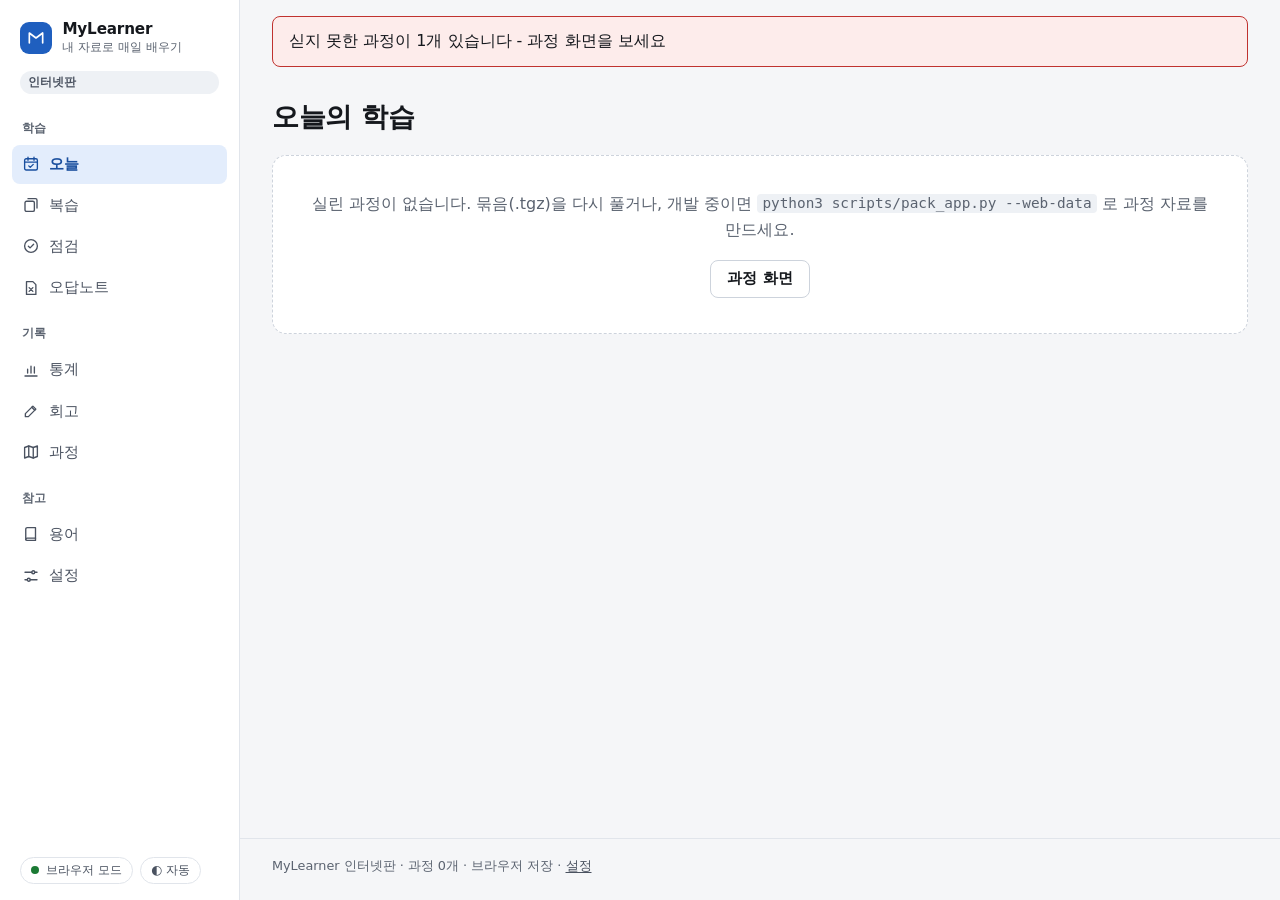
==== web/index.html @ 73635b82 "feat(p3): PC 에서 배우기 — 화면·로컬 서버·저장 어댑터·통계·MWL 진도 들여오기·Learn 변환·반입 묶음 - 화면(MWL 골격 이식): 오늘·복습(보류)·강의·실습" ====
<!DOCTYPE html>
<!-- MyLearner web/index.html — 화면 껍데기(FR-301·304). MWL web/index.html(MiddlewareLearner@e55b9c0)을 옮겨 고쳤다.
     인라인 스크립트·인라인 style 을 쓰지 않는다(CSP 'self'). 스크립트 싣는 순서는 docs/P3_설계서_PC.md 2절. -->
<html lang="ko">
<head>
<meta charset="utf-8">
<meta name="viewport" content="width=device-width, initial-scale=1">
<meta http-equiv="Content-Security-Policy" content="default-src 'self'; script-src 'self'; style-src 'self'; img-src 'self' data:; connect-src 'self'; object-src 'none'; base-uri 'none'; form-action 'self'">
<meta name="referrer" content="no-referrer">
<title>MyLearner — 오늘 학습</title>
<link rel="stylesheet" href="styles.css">
<script src="boot.js"></script>
</head>
<body>
<a class="skip" href="#app">본문으로</a>
<div class="shell">
<aside class="side">
  <a class="brand" href="#/today" aria-label="MyLearner 오늘로">
    <span class="brand-mark" aria-hidden="true"><svg viewBox="0 0 24 24"><path d="M4 18V6l8 6 8-6v12"/></svg></span>
    <span class="brand-text"><b>MyLearner</b><small>내 자료로 매일 배우기</small></span>
  </a>
  <span class="edition" id="edition-badge"></span>
  <nav class="nav" aria-label="주 메뉴">
    <p class="nav-h">학습</p>
    <a href="#/today" data-route="today"><svg viewBox="0 0 24 24" aria-hidden="true"><rect x="3.5" y="5" width="17" height="15" rx="2"/><path d="M3.5 9.5h17M8 3v4M16 3v4M9 14.5l2 2 4-4"/></svg>오늘</a>
    <a href="#/review" data-route="review"><svg viewBox="0 0 24 24" aria-hidden="true"><rect x="4" y="7" width="12.5" height="13.5" rx="2"/><path d="M8 3.5h10a2 2 0 0 1 2 2V16"/></svg>복습<span class="count" id="nav-due" title="오늘 복습할 카드"></span></a>
    <a href="#/check" data-route="check"><svg viewBox="0 0 24 24" aria-hidden="true"><circle cx="12" cy="12" r="8.5"/><path d="M8.5 12.2l2.3 2.3 4.7-4.8"/></svg>점검</a>
    <a href="#/wrong" data-route="wrong"><svg viewBox="0 0 24 24" aria-hidden="true"><path d="M6 3.5h8.5L18.5 7.5v13H6z"/><path d="M9.5 11.5l5 5M14.5 11.5l-5 5"/></svg>오답노트<span class="count" id="nav-wrong" title="아직 못 고친 오답"></span></a>
    <p class="nav-h">기록</p>
    <a href="#/stats" data-route="stats"><svg viewBox="0 0 24 24" aria-hidden="true"><path d="M4 20h16M7.5 16v-5M12 16V7M16.5 16v-8"/></svg>통계</a>
    <a href="#/journal" data-route="journal"><svg viewBox="0 0 24 24" aria-hidden="true"><path d="M4.5 19.5h4l10-10-4-4-10 10z"/><path d="M13 7l4 4"/></svg>회고</a>
    <a href="#/courses" data-route="courses"><svg viewBox="0 0 24 24" aria-hidden="true"><path d="M9 4 3.5 6v14L9 18l6 2 5.5-2V4L15 6z"/><path d="M9 4v14M15 6v14"/></svg>과정</a>
    <p class="nav-h">참고</p>
    <a href="#/glossary" data-route="glossary"><svg viewBox="0 0 24 24" aria-hidden="true"><path d="M5 5.5a2 2 0 0 1 2-2h11v14H7a2 2 0 0 0-2 2z"/><path d="M5 19.5a2 2 0 0 0 2 1h11v-3"/></svg>용어</a>
    <a href="#/settings" data-route="settings"><svg viewBox="0 0 24 24" aria-hidden="true"><path d="M4 7h9M17 7h3M4 17h3M11 17h9"/><circle cx="15" cy="7" r="2"/><circle cx="9" cy="17" r="2"/></svg>설정</a>
  </nav>
  <div class="side-foot"><span class="mode" id="mode-badge" title="저장 위치">…</span><button class="theme-btn" id="theme-btn" type="button" title="화면 밝기 — 누를 때마다 자동 → 밝게 → 어둡게">◐ 자동</button></div>
</aside>
<div class="main">
<div id="banner" class="banner" role="status" hidden></div>
<main id="app" class="app" tabindex="-1"><p class="loading">불러오는 중…</p></main>
<footer class="foot"><span id="foot-info"></span> · <a href="#/settings">설정</a></footer>
</div>
</div>
<script src="config.js"></script>
<script src="core/constants.js"></script>
<script src="core/dates.js"></script>
<script src="core/hash.js"></script>
<script src="core/srs.js"></script>
<script src="core/regex.js"></script>
<script src="core/grade.js"></script>
<script src="core/course.js"></script>
<script src="core/log.js"></script>
<script src="core/replay.js"></script>
<script src="core/plan.js"></script>
<script src="core/mastery.js"></script>
<script src="core/stats.js"></script>
<script src="core/markdown.js"></script>
<script src="core/mwl_import.js"></script>
<script src="core/checkup.js"></script>
<script src="store/common.js"></script>
<script src="store/idb.js"></script>
<script src="store/browser.js"></script>
<script src="store/server.js"></script>
<script src="data/manifest.js"></script>
<script src="app/util.js"></script>
<script src="app/state.js"></script>
<script src="app/views.js"></script>
<script src="app/stats_view.js"></script>
<script src="app/settings_view.js"></script>
<script src="app/main.js"></script>
</body>
</html>
---- web/styles.css ----
/* MyLearner web/styles.css — 색·글꼴·간격 토큰 한 곳(CLAUDE.md 4절). MWL web/styles.css(MiddlewareLearner@e55b9c0)를 옮겨 왔다.
 * 원문 머리: 시스템 폰트, 외부 자원 0, 라이트/다크, 인쇄 대응. 색: 파랑 한 계열(차트 막대 #2a78d6/#3987e5 는 두 배경 모두 통과) + 중립 회색 + 상태 3색.
 * 글자색은 WCAG AA(본문 4.5:1)를 계산해 골랐다. 새 CSS 기능(:has·중첩·color-mix·컨테이너 쿼리)은 쓰지 않는다.
 * 화면 설정(설정 → 화면, 이 브라우저에만)은 <html> 의 data-theme·data-size·data-lh·data-width 로 들어온다(boot.js).
 * MyLearner 에서 더한 것은 맨 아래 '── MyLearner' 절 — 컴포넌트에 값을 직접 쓰지 않고 위 토큰만 쓴다.
 * 문서: docs/P3_설계서_PC.md 5절, docs/설계서_Architecture.md 13절 */
:root {
  color-scheme: light;
  --page: #f5f6f8; --surface: #ffffff; --surface-2: #eef1f5; --line: #e1e5eb; --line-2: #cdd3dc;
  --ink: #15181d; --ink-2: #4a5260; --ink-3: #5b6370; --ink-read: #1f2329;
  --accent: #1f5fbf; --accent-hover: #1a4f9e; --accent-ink: #ffffff; --accent-soft: #e3edfc; --accent-soft-ink: #1a4f9e;
  --bar: #2a78d6; --bar-soft: #cde2fb;
  --good: #1b7a34; --good-soft: #e6f4ea; --warn: #9a5b00; --warn-soft: #fff3dc; --bad: #c0322f; --bad-soft: #fdeceb;
  --shadow: 0 1px 2px rgba(16, 24, 40, .05), 0 1px 3px rgba(16, 24, 40, .06);
  --radius: 8px; --radius-lg: 14px; --side: 15rem; --maxw: 68rem; --content: 44rem; --toc: 14rem;
  --base: 16px; --scale: 1; --lh-read: 1.8;
  /* 윈도우는 맑은 고딕을 먼저 — 한글과 영문이 한 글꼴에서 나와 굵기·높이가 맞는다 */
  --font: "Pretendard", "Pretendard Variable", "Malgun Gothic", "맑은 고딕", "Apple SD Gothic Neo", system-ui, -apple-system, "Segoe UI", "Noto Sans KR", sans-serif;
  --mono: ui-monospace, "D2Coding", Consolas, "SFMono-Regular", Menlo, monospace;
}
@media (prefers-color-scheme: dark) {
  :root:not([data-theme="light"]) { color-scheme: dark;
    --page: #111317; --surface: #191c22; --surface-2: #222630; --line: #2c313b; --line-2: #3a404c;
    --ink: #eef1f5; --ink-2: #b3bbc7; --ink-3: #9aa2ae; --ink-read: #d7dce3;
    --accent: #6ea8f0; --accent-hover: #93bff5; --accent-ink: #0f1a2e; --accent-soft: #1c2b47; --accent-soft-ink: #cfe0fb;
    --bar: #3987e5; --bar-soft: #184f95;
    --good: #4cc26a; --good-soft: #15291c; --warn: #e0a030; --warn-soft: #2d2413; --bad: #f07470; --bad-soft: #321a1a;
    --shadow: 0 1px 2px rgba(0, 0, 0, .35); }
}
:root[data-theme="dark"] { color-scheme: dark;
  --page: #111317; --surface: #191c22; --surface-2: #222630; --line: #2c313b; --line-2: #3a404c;
  --ink: #eef1f5; --ink-2: #b3bbc7; --ink-3: #9aa2ae; --ink-read: #d7dce3;
  --accent: #6ea8f0; --accent-hover: #93bff5; --accent-ink: #0f1a2e; --accent-soft: #1c2b47; --accent-soft-ink: #cfe0fb;
  --bar: #3987e5; --bar-soft: #184f95;
  --good: #4cc26a; --good-soft: #15291c; --warn: #e0a030; --warn-soft: #2d2413; --bad: #f07470; --bad-soft: #321a1a;
  --shadow: 0 1px 2px rgba(0, 0, 0, .35); }

/* ── 넓은 화면은 본문 칸과 글자를 함께 키운다(좁은 화면 기준에 머물지 않게) */
@media (min-width: 1440px) { :root { --maxw: 84rem; --content: 52rem; } }
@media (min-width: 1800px) { :root { --base: 17px; --maxw: 100rem; --content: 58rem; --toc: 16rem; } }
@media (min-width: 2400px) { :root { --base: 18px; --maxw: 116rem; --content: 64rem; } }
/* ── 화면 설정(이 브라우저에만) — 글자 크기 · 줄 간격 · 본문 폭 */
html[data-size="s"] { --scale: .94; } html[data-size="l"] { --scale: 1.1; } html[data-size="xl"] { --scale: 1.22; }
html[data-lh="tight"] { --lh-read: 1.65; } html[data-lh="loose"] { --lh-read: 2; }
html[data-width="wide"] { --maxw: 100%; --content: 76rem; }

/* ── 바탕 */
* { box-sizing: border-box; }
html { font-size: calc(var(--base) * var(--scale)); }
body { margin: 0; background: var(--page); color: var(--ink); font-family: var(--font); line-height: 1.65; word-break: keep-all; overflow-wrap: break-word; -webkit-font-smoothing: antialiased; }
a { color: var(--accent); text-underline-offset: 2px; }
a:hover { color: var(--accent-hover); }
:focus-visible { outline: 2px solid var(--accent); outline-offset: 2px; }
.skip { position: absolute; left: -999px; z-index: 50; } .skip:focus { left: 8px; top: 8px; background: var(--surface); padding: .4rem .7rem; border-radius: var(--radius); }
h1 { font-size: 1.7rem; line-height: 1.35; letter-spacing: -.01em; margin: 0 0 1.2rem; font-weight: 700; }
h1 .small { font-size: .95rem; font-weight: 500; letter-spacing: 0; margin-left: .3rem; color: var(--ink-3); }
h2 { font-size: 1.2rem; line-height: 1.4; letter-spacing: -.01em; margin: 2.2rem 0 .8rem; }
h3 { font-size: 1.02rem; line-height: 1.45; margin: 0 0 .35rem; }
h1 + h2 { margin-top: .6rem; }
.eyebrow { font-size: .875rem; font-weight: 600; color: var(--ink-3); margin: 0 0 .25rem; }
.muted { color: var(--ink-2); } .small { font-size: .875rem; }
.good { color: var(--good); } .bad { color: var(--bad); } .warn { color: var(--warn); }
hr { border: 0; border-top: 1px solid var(--line); margin: 2rem 0 1rem; }

/* ── 뼈대: 왼쪽 메뉴(좁은 화면은 위쪽 한 줄) + 본문 */
.shell { display: grid; grid-template-columns: var(--side) minmax(0, 1fr); min-height: 100vh; background: linear-gradient(90deg, var(--surface) calc(var(--side) - 1px), var(--line) calc(var(--side) - 1px), var(--line) var(--side), transparent var(--side)); }
.side { position: sticky; top: 0; height: 100vh; overflow-y: auto; display: flex; flex-direction: column; padding: 1.1rem .75rem 1rem; background: var(--surface); border-right: 1px solid var(--line); z-index: 5; }
.brand { display: flex; align-items: center; gap: .65rem; padding: .15rem .5rem 1rem; color: var(--ink); text-decoration: none; }
.brand:hover { color: var(--ink); }
.brand-mark { flex: none; width: 2rem; height: 2rem; border-radius: 9px; background: var(--accent); color: var(--accent-ink); display: flex; align-items: center; justify-content: center; }
.brand-mark svg { width: 20px; height: 20px; fill: none; stroke: currentColor; stroke-width: 2; stroke-linecap: round; stroke-linejoin: round; }
.brand-text b { display: block; font-size: .95rem; letter-spacing: -.01em; line-height: 1.2; }
.brand-text small { display: block; font-size: .74rem; color: var(--ink-3); line-height: 1.3; margin-top: .1rem; }
.nav { display: flex; flex-direction: column; gap: 2px; }
.nav-h { margin: .95rem .6rem .3rem; font-size: .72rem; font-weight: 700; letter-spacing: .04em; color: var(--ink-3); }
.nav a { display: flex; align-items: center; gap: .6rem; padding: .45rem .6rem; border-radius: var(--radius); color: var(--ink-2); text-decoration: none; font-size: .94rem; }
.nav a svg { flex: none; width: 18px; height: 18px; fill: none; stroke: currentColor; stroke-width: 1.8; stroke-linecap: round; stroke-linejoin: round; }
.nav a:hover { background: var(--surface-2); color: var(--ink); }
.nav a.active { background: var(--accent-soft); color: var(--accent-soft-ink); font-weight: 600; }
.count { margin-left: auto; min-width: 1.45rem; padding: 0 .4rem; border-radius: 999px; background: var(--surface-2); color: var(--ink-2); font-size: .74rem; font-weight: 600; line-height: 1.45rem; text-align: center; font-variant-numeric: tabular-nums; }
.nav a.active .count { background: var(--surface); }
.count:empty { display: none; }
.side-foot { margin-top: auto; padding: 1rem .5rem 0; }
.side-foot { display: flex; flex-wrap: wrap; gap: .4rem; align-items: center; }
.theme-btn { font: inherit; font-size: .78rem; color: var(--ink-2); background: var(--surface); border: 1px solid var(--line); border-radius: 999px; padding: .15rem .65rem; cursor: pointer; white-space: nowrap; }
.theme-btn:hover { background: var(--surface-2); color: var(--ink); }
.mode { display: inline-flex; align-items: center; gap: .4rem; font-size: .78rem; color: var(--ink-2); border: 1px solid var(--line); border-radius: 999px; padding: .15rem .65rem; white-space: nowrap; }
.mode::before { content: ""; width: .5rem; height: .5rem; border-radius: 50%; background: var(--good); }
.main { min-width: 0; display: flex; flex-direction: column; }
.banner { margin: 1rem 2rem 0; padding: .7rem 1rem; border-radius: var(--radius); border: 1px solid var(--warn); background: var(--warn-soft); color: var(--ink); }
.banner.bad { border-color: var(--bad); background: var(--bad-soft); }
.banner.good { border-color: var(--good); background: var(--good-soft); }
.app { flex: 1; width: 100%; max-width: var(--maxw); margin: 0 auto; padding: 2rem 2rem 4rem; }
.app:focus { outline: none; }
.foot { width: 100%; max-width: var(--maxw); margin: 0 auto; padding: 1rem 2rem 1.5rem; color: var(--ink-3); font-size: .8rem; border-top: 1px solid var(--line); }
.foot a { color: var(--ink-2); }
@media (max-width: 60rem) {
  .shell { display: block; background: none; }
  .side { height: auto; flex-direction: row; align-items: center; gap: .5rem; padding: .45rem .6rem; border-right: 0; border-bottom: 1px solid var(--line); overflow: visible; }
  .brand { padding: 0; } .brand-text { display: none; }
  .nav { flex: 1; flex-direction: row; overflow-x: auto; scrollbar-width: none; }
  .nav::-webkit-scrollbar { display: none; }
  .nav-h, .nav a svg { display: none; }
  .nav a { white-space: nowrap; padding: .4rem .55rem; font-size: .9rem; }
  .side-foot { margin: 0; padding: 0; flex-wrap: nowrap; }
  .app { padding: 1.3rem 1rem 3rem; } .banner { margin: .8rem 1rem 0; } .foot { padding: 1rem; }
}

/* ── 부품 */
.grid { display: grid; gap: 1rem; grid-template-columns: repeat(auto-fit, minmax(15rem, 1fr)); margin: 0 0 1rem; }
.card { background: var(--surface); border: 1px solid var(--line); border-radius: var(--radius-lg); padding: 1.1rem 1.25rem; margin: 0 0 1rem; box-shadow: var(--shadow); }
.grid .card { margin: 0; }
.card > :first-child { margin-top: 0; } .card > :last-child { margin-bottom: 0; }
.card h3 { margin: 0 0 .4rem; }
.card .meta { color: var(--ink-3); font-size: .85rem; }
.card.bad { border-color: var(--bad); background: var(--bad-soft); }
.card.good { border-color: var(--good); background: var(--good-soft); }
.btn { display: inline-flex; align-items: center; justify-content: center; gap: .45rem; min-height: 2.4rem; padding: .45rem 1rem; border: 1px solid var(--line-2); border-radius: var(--radius); background: var(--surface); color: var(--ink); font: inherit; font-size: .94rem; font-weight: 600; line-height: 1.25; cursor: pointer; text-decoration: none; transition: background-color .12s, border-color .12s; }
.btn:hover { background: var(--surface-2); color: var(--ink); }
.btn.primary { background: var(--accent); border-color: var(--accent); color: var(--accent-ink); }
.btn.primary:hover { background: var(--accent-hover); border-color: var(--accent-hover); color: var(--accent-ink); }
.btn.small { min-height: 2rem; padding: .25rem .7rem; font-size: .85rem; }
.btn.option { display: flex; width: 100%; justify-content: flex-start; text-align: left; margin: .45rem 0; min-height: 2.9rem; font-weight: 500; }
.btn:disabled { opacity: .45; cursor: default; }
.btn.g-again { color: var(--bad); } .btn.g-hard { color: var(--warn); }
.btnrow { display: flex; gap: .5rem; flex-wrap: wrap; align-items: center; margin: 1rem 0; }
.btnrow.center { justify-content: center; }
.kbd { font-family: var(--mono); font-size: .72rem; font-weight: 500; border: 1px solid currentColor; border-bottom-width: 2px; border-radius: 4px; padding: 0 .3rem; opacity: .7; }
.tag { display: inline-block; font-size: .75rem; font-weight: 600; line-height: 1.5; padding: 0 .5rem; border-radius: 999px; background: var(--surface-2); color: var(--ink-2); vertical-align: 1px; }
.tag.accent { background: var(--accent-soft); color: var(--accent-soft-ink); }
.tag.good { background: var(--good-soft); color: var(--good); } .tag.warn { background: var(--warn-soft); color: var(--warn); } .tag.bad { background: var(--bad-soft); color: var(--bad); }
.empty { text-align: center; color: var(--ink-3); padding: 2.2rem 1rem; border: 1px dashed var(--line-2); border-radius: var(--radius-lg); background: var(--surface); }
.empty p { margin: 0 0 .8rem; } .empty .btn { margin-top: .2rem; }
.callout { display: flex; flex-wrap: wrap; align-items: center; justify-content: space-between; gap: .8rem 1.5rem; margin: 0 0 1.5rem; padding: 1rem 1.2rem; border: 1px solid var(--line); border-left: 4px solid var(--accent); border-radius: var(--radius); background: var(--accent-soft); }
.callout h3 { margin: 0 0 .15rem; } .callout p { margin: 0; }
.callout.warn { border-left-color: var(--warn); background: var(--warn-soft); }
table { border-collapse: separate; border-spacing: 0; width: 100%; margin: .6rem 0 1.2rem; font-size: .92rem; background: var(--surface); border: 1px solid var(--line); border-radius: var(--radius); }
th, td { padding: .55rem .8rem; text-align: left; vertical-align: top; border-bottom: 1px solid var(--line); }
tbody tr:last-child td { border-bottom: 0; }
th { background: var(--surface-2); font-size: .82rem; font-weight: 700; color: var(--ink-2); }
thead th:first-child { border-top-left-radius: var(--radius); } thead th:last-child { border-top-right-radius: var(--radius); }
td { font-variant-numeric: tabular-nums; }
pre { background: var(--surface-2); border: 1px solid var(--line); border-radius: var(--radius); padding: .9rem 1rem; overflow: auto; font-size: .88rem; line-height: 1.55; }
code { font-family: var(--mono); font-size: .9em; background: var(--surface-2); padding: .1em .35em; border-radius: 4px; }
pre code { background: none; padding: 0; }
blockquote { margin: 1rem 0; padding: .6rem 1rem; border-left: 3px solid var(--bar-soft); background: var(--surface-2); border-radius: 0 var(--radius) var(--radius) 0; color: var(--ink-2); }
blockquote > :first-child { margin-top: 0; } blockquote > :last-child { margin-bottom: 0; }

/* ── 입력 */
input[type=text], input[type=number], input[type=password], input[type=url], textarea, select { font: inherit; font-size: .95rem; font-weight: 400; color: var(--ink); background: var(--surface); border: 1px solid var(--line-2); border-radius: var(--radius); padding: .5rem .7rem; width: 100%; max-width: 40rem; min-height: 2.4rem; }
input:focus, textarea:focus, select:focus { outline: none; border-color: var(--accent); box-shadow: 0 0 0 3px var(--accent-soft); }
input[type=checkbox], input[type=radio] { accent-color: var(--accent); width: 1rem; height: 1rem; margin: 0; vertical-align: -2px; flex: none; }
textarea { min-height: 5rem; line-height: 1.55; }
label.field { display: block; margin: 1.1rem 0; font-weight: 600; font-size: .95rem; }
label.field span { display: block; font-weight: 400; color: var(--ink-3); font-size: .85rem; margin: .1rem 0 .1rem; }
label.field > input:not([type=checkbox]):not([type=radio]), label.field > textarea, label.field > select { display: block; margin-top: .4rem; }
label.field > input[type=checkbox] { margin-right: .45rem; }
.choice { display: flex; align-items: flex-start; gap: .6rem; margin: .4rem 0; padding: .6rem .85rem; border: 1px solid var(--line); border-radius: var(--radius); background: var(--surface); font-weight: 400; cursor: pointer; }
.choice:hover { border-color: var(--line-2); background: var(--surface-2); }
.choice > input { margin-top: .3em; }
.btnrow .choice { margin: 0; padding: .35rem .7rem; font-size: .9rem; }
.filters { display: flex; flex-wrap: wrap; align-items: flex-end; gap: .75rem; margin: 1rem 0 1.2rem; }
.filters label { display: flex; flex-direction: column; gap: .25rem; font-size: .8rem; font-weight: 700; color: var(--ink-2); }
.filters select, .filters input { width: auto; min-width: 12rem; }
.inline-num { width: 5.5rem !important; margin: 0 .4rem; }

/* ── 오늘 */
.today-head { display: flex; flex-wrap: wrap; align-items: center; justify-content: space-between; gap: 1.2rem 2rem; margin: 0 0 1.6rem; }
.today-head h1 { margin: 0; }
.goal { flex: 0 1 19rem; min-width: 15rem; padding: .9rem 1.1rem; background: var(--surface); border: 1px solid var(--line); border-radius: var(--radius-lg); box-shadow: var(--shadow); }
.goal-row { display: flex; justify-content: space-between; align-items: baseline; gap: 1rem; font-size: .82rem; color: var(--ink-2); }
.goal-v { font-size: 1.45rem; font-weight: 700; color: var(--ink); letter-spacing: -.01em; }
.goal-v small { font-size: .85rem; font-weight: 500; color: var(--ink-3); }
.goal .progressbar { margin: .5rem 0 .45rem; max-width: none; }
.section-h { display: flex; align-items: baseline; justify-content: space-between; gap: 1rem; margin: 0 0 .6rem; }
.section-h h2 { margin: 0; font-size: 1.05rem; }
.section-h .small { color: var(--ink-3); }
.steps { list-style: none; margin: 0 0 1.6rem; padding: 0; background: var(--surface); border: 1px solid var(--line); border-radius: var(--radius-lg); box-shadow: var(--shadow); }
.step { display: grid; grid-template-columns: 2.25rem minmax(0, 1fr) auto; align-items: center; gap: 1rem; padding: 1rem 1.25rem; border-top: 1px solid var(--line); }
.step:first-child { border-top: 0; }
.step-num { width: 2rem; height: 2rem; border-radius: 50%; display: flex; align-items: center; justify-content: center; font-size: .88rem; font-weight: 700; background: var(--surface-2); color: var(--ink-2); }
.step.next .step-num { background: var(--accent); color: var(--accent-ink); }
.step.idle .step-num { background: var(--good-soft); color: var(--good); }
.step.idle .step-body { color: var(--ink-3); }
.step.done .step-body { color: var(--ink-2); }
.step-kind { font-size: .78rem; font-weight: 700; color: var(--ink-3); }
.step.next .step-kind { color: var(--accent); }
.step-title { font-weight: 600; margin: .05rem 0 .1rem; }
.step-title .id { font-family: var(--mono); font-size: .8rem; font-weight: 500; color: var(--ink-3); margin-right: .35rem; }
.step-meta { font-size: .875rem; color: var(--ink-3); }
.done-list { display: flex; flex-wrap: wrap; gap: .4rem; margin: 0 0 1.6rem; }
@media (max-width: 40rem) { .step { grid-template-columns: 2rem minmax(0, 1fr); } .step > .btn { grid-column: 2; justify-self: start; } }

/* ── 강의 리더 */
.reader { display: grid; grid-template-columns: minmax(0, var(--content)) var(--toc); gap: 3rem; }
@media (max-width: 64rem) { .reader { grid-template-columns: minmax(0, 1fr); gap: 1rem; } .toc { position: static !important; order: -1; border-left: 0 !important; padding-left: 0 !important; } }
.lesson { font-size: 1.0625rem; line-height: var(--lh-read); color: var(--ink-read); }
.lesson p { margin: 0 0 1.05em; }
.lesson h1, .lesson h2, .lesson h3, .lesson strong { color: var(--ink); }
.lesson h1 { line-height: 1.35; }
.lesson h2 { font-size: 1.25rem; margin: 2.4rem 0 .8rem; padding-top: 1.4rem; border-top: 1px solid var(--line); }
.lesson h3 { margin-top: 1.6rem; }
.lesson table { font-size: .92rem; line-height: 1.6; }
/* 넓은 표는 본문 칸 안에서 가로로 스크롤한다 — 목차 위로 넘치지 않게(app.js 가 표를 감싼다) */
.table-wrap { max-width: 100%; overflow-x: auto; margin: .6rem 0 1.2rem; }
.table-wrap > table { margin: 0; }
.lesson td code, .lesson th code { overflow-wrap: anywhere; }
.lesson li { margin: .3rem 0; }
.crumbs { font-size: .85rem; color: var(--ink-3); margin: 0 0 .5rem; }
.crumbs a { color: var(--ink-2); text-decoration: none; } .crumbs a:hover { color: var(--accent); text-decoration: underline; }
.lesson-meta { display: flex; flex-wrap: wrap; align-items: center; gap: .4rem; margin: -.4rem 0 .6rem; }
.sources { font-size: .85rem; color: var(--ink-3); line-height: 1.55; margin: 0 0 1.5rem; }
.finish { margin: 2.5rem 0 0; padding: 1.1rem 1.25rem; border: 1px solid var(--line); border-radius: var(--radius-lg); background: var(--surface); box-shadow: var(--shadow); }
.finish .btnrow { margin: .6rem 0 0; }
.toc { position: sticky; top: 1.5rem; align-self: start; max-height: calc(100vh - 3rem); overflow-y: auto; font-size: .88rem; border-left: 1px solid var(--line); padding-left: 1rem; }
.toc strong { display: block; font-size: .74rem; font-weight: 700; letter-spacing: .04em; color: var(--ink-3); margin-bottom: .4rem; }
.toc a { display: block; padding: .25rem 0; line-height: 1.45; color: var(--ink-2); text-decoration: none; }
.toc a:hover { color: var(--accent); }
.ref code { color: var(--accent); }

/* ── 복습 카드 */
.review-top { max-width: var(--content); margin: 0 auto; }
.review-top .row { display: flex; justify-content: space-between; align-items: baseline; margin-bottom: .5rem; }
.review-top h1 { margin: 0; }
.flash { max-width: var(--content); margin: 1.2rem auto; padding: 2rem 2.2rem; border: 1px solid var(--line); border-radius: 16px; background: var(--surface); box-shadow: var(--shadow); min-height: 14rem; }
.flash .q { font-size: 1.3rem; font-weight: 650; line-height: 1.5; letter-spacing: -.01em; margin: .6rem 0 0; }
.flash .a { margin-top: 1.4rem; padding-top: 1.2rem; border-top: 1px solid var(--line); font-size: 1.05rem; line-height: var(--lh-read); color: var(--ink-read); }
.grade-help { max-width: var(--content); margin: 0 auto; text-align: center; }
.progressbar { height: 6px; background: var(--bar-soft); border-radius: 999px; overflow: hidden; }
.progressbar > span { display: block; height: 100%; background: var(--bar); border-radius: 999px; }

/* ── 지도 */
.domain { margin: 0 0 1.4rem; padding: 1.1rem 1.25rem .4rem; background: var(--surface); border: 1px solid var(--line); border-radius: var(--radius-lg); box-shadow: var(--shadow); }
.domain-h { display: flex; flex-wrap: wrap; align-items: baseline; justify-content: space-between; gap: .3rem 1rem; }
.domain-h h2 { margin: 0; font-size: 1.1rem; }
.domain table { border: 0; margin: .6rem 0 .4rem; background: none; }
.domain th { background: none; border-bottom: 1px solid var(--line-2); padding-left: 0; }
.domain td { padding-left: 0; }
.meter { display: inline-flex; gap: 2px; vertical-align: -1px; margin-right: .45rem; }
.meter i { width: .9rem; height: .5rem; background: var(--bar-soft); }
.meter i:first-child { border-radius: 3px 0 0 3px; } .meter i:last-child { border-radius: 0 3px 3px 0; }
.meter i.on { background: var(--bar); }
.levelbar { font-family: var(--mono); letter-spacing: .1em; color: var(--accent); }
.chip { display: inline-block; border: 1px solid var(--line-2); border-radius: 999px; padding: 0 .55rem; margin: .12rem .1rem; font-size: .8rem; line-height: 1.6; text-decoration: none; color: var(--ink-2); font-family: var(--mono); white-space: nowrap; }
.chip:hover { border-color: var(--accent); color: var(--accent); }
.chip.done { background: var(--accent-soft); color: var(--accent-soft-ink); border-color: transparent; }
.chip.nobody { opacity: .55; border-style: dashed; }
.legend { display: flex; flex-wrap: wrap; gap: .3rem 1rem; font-size: .82rem; color: var(--ink-3); margin: -.6rem 0 1rem; }

/* ── 차트·통계 */
.chart { width: 100%; height: auto; display: block; }
.chart-card { padding: 1rem 1.25rem .6rem; }
.chart text { font-size: 12px; fill: var(--ink-3); font-variant-numeric: tabular-nums; }
.chart .val { fill: var(--ink); font-weight: 600; }
.chart .grid { stroke: var(--line); stroke-width: 1; }
.chart .base { stroke: var(--line-2); stroke-width: 1; }
.chart .bar { fill: var(--bar); } .chart .bar.soft { fill: var(--bar-soft); }
.chart .bar:hover { opacity: .85; }
.stat { display: flex; flex-direction: column; gap: .15rem; }
.stat .v { order: 2; font-size: 1.9rem; font-weight: 650; line-height: 1.15; letter-spacing: -.01em; }
.stat .l { order: 1; color: var(--ink-2); font-size: .85rem; font-weight: 600; }
.stat .d { order: 3; color: var(--ink-3); font-size: .8rem; }
.kgrid { display: grid; grid-template-columns: repeat(auto-fit, minmax(11rem, 1fr)); gap: 0 1rem; max-width: 40rem; }
details summary { cursor: pointer; margin: .6rem 0; font-weight: 600; }

/* ── 좁은 화면(폰·작은 태블릿, 60rem 이하)은 손가락 기준 — 누르는 곳은 44px 이상. 넓은 화면은 바뀌지 않는다(설계서 6.6, 2026-09-30)
 *    위의 부품 규칙과 특이도가 같아서 그 뒤인 여기에 둔다(뒤에 온 규칙이 이긴다) */
@media (max-width: 60rem) {
  .brand { min-width: 44px; min-height: 44px; justify-content: center; }
  .nav a { min-height: 44px; }
  .theme-btn { min-height: 44px; padding: 0 .85rem; }
  .btn, .btn.small { min-height: 44px; min-width: 44px; }
  input[type=text], input[type=number], input[type=password], input[type=url], select { min-height: 44px; }
  .choice, .btnrow .choice { min-height: 44px; align-items: center; }
  .choice > input { margin-top: 0; }
  label.field { min-height: 44px; }
  details summary { padding: .6rem 0; }
  .chip { display: inline-flex; align-items: center; justify-content: center; min-width: 44px; min-height: 44px; padding: 0 .75rem; margin: .15rem .1rem; }
  .step-title .id { white-space: nowrap; }   /* F1-1 이 줄 끝에서 F1- / 1 로 끊기지 않게 */
  /* 강의 목차는 본문 위의 한 줄(옆으로 넘겨 본다) — 세로 목록이 제목을 한 화면 아래로 밀지 않게(폰은 세로·가로 모두) */
  .toc { display: flex; flex-wrap: nowrap; align-items: center; gap: .4rem; overflow-x: auto; max-height: none; padding-bottom: .2rem; scrollbar-width: none; }
  .toc::-webkit-scrollbar { display: none; }
  .toc strong { flex: none; margin: 0 .2rem 0 0; }
  .toc a { flex: none; display: inline-flex; align-items: center; min-height: 44px; padding: 0 .85rem; border: 1px solid var(--line-2); border-radius: 999px; background: var(--surface); white-space: nowrap; }
}
@media (max-width: 40rem) {
  /* 메뉴는 한 줄 가로 스크롤에 숨기지 않고 여러 줄로 다 보인다. 위에 붙여 두지 않는다 — 읽을 자리를 가리지 않고, 화면을 옮기면 맨 위로 간다 */
  .side { position: static; flex-wrap: wrap; row-gap: .3rem; padding: .45rem .6rem .5rem; }
  .side-foot { margin-left: auto; }
  .nav { order: 3; flex: 1 0 100%; flex-wrap: wrap; overflow: visible; gap: .15rem .25rem; }
  .nav a { padding: 0 .7rem; }
  .goal { flex: 1 1 100%; }
  /* 복습 등급 단추는 2×2 로 크게. 답 보기(단추 하나)는 폭 전체 */
  .btnrow.center { display: grid; grid-template-columns: repeat(auto-fit, minmax(9rem, 1fr)); }
  /* 지도: 모듈 표를 세로로 쌓아 강의 칩이 폭 전체를 쓴다 */
  .domain thead { display: none; }
  .domain table, .domain tbody, .domain tr, .domain td { display: block; }
  .domain tr { padding: .55rem 0; border-bottom: 1px solid var(--line); }
  .domain tbody tr:last-child { border-bottom: 0; }
  .domain td { padding: .1rem 0; border: 0; }
}
/* 안드로이드 앱(mobile/android — 셸 스크립트가 <html data-shell="android"> 를 붙인다)에서는 저장 모드가 늘 '정적 모드' 라 배지를 감춘다. 저장 위치는 오늘·설정 화면에 적혀 있다 */
html[data-shell="android"] .mode { display: none; }

@media (prefers-reduced-motion: reduce) { * { transition: none !important; scroll-behavior: auto !important; } }
@media print {
  .side, .foot, .btnrow, .toc, .banner, .finish { display: none !important; }
  .table-wrap { overflow: visible; }
  .shell { display: block; } .app { max-width: none; padding: 0; } .reader { grid-template-columns: 1fr; }
  .card, .steps, .domain, .flash { box-shadow: none; }
  a { color: inherit; text-decoration: none; }
}

/* ── MyLearner(Phase 3) — 토큰만 쓴다 */
.edition { display: inline-block; margin: 0 .5rem .6rem; padding: .1rem .5rem; border-radius: 999px; background: var(--surface-2); color: var(--ink-2); font-size: .74rem; font-weight: 600; }
.ro-band { margin: 0 0 1rem; padding: .6rem .9rem; border-radius: var(--radius); background: var(--warn-soft); color: var(--warn); display: flex; gap: .8rem; align-items: center; flex-wrap: wrap; }
.course-tag { display: inline-block; padding: 0 .45rem; border-radius: 999px; background: var(--accent-soft); color: var(--accent-soft-ink); font-size: .75rem; font-weight: 600; line-height: 1.5rem; margin-right: .35rem; }
.scope { margin: -.6rem 0 1.2rem; color: var(--ink-2); font-size: .875rem; }
.pick { display: flex; flex-wrap: wrap; gap: .4rem; margin: 0 0 1rem; }
.stack { display: flex; height: 1.4rem; border-radius: var(--radius); overflow: hidden; background: var(--surface-2); margin: .3rem 0 .6rem; }
.stack > span { display: block; height: 100%; }
.stack .s-new { background: var(--line-2); } .stack .s-learning { background: var(--bar-soft); } .stack .s-settled { background: var(--bar); } .stack .s-held { background: var(--warn); }
.legend-list { list-style: none; padding: 0; margin: 0; display: flex; flex-wrap: wrap; gap: .35rem 1.2rem; font-size: .875rem; }
.legend-list li::before { content: ""; display: inline-block; width: .75rem; height: .75rem; border-radius: 3px; margin-right: .35rem; vertical-align: -1px; background: var(--line-2); }
.legend-list .s-learning::before { background: var(--bar-soft); } .legend-list .s-settled::before { background: var(--bar); } .legend-list .s-held::before { background: var(--warn); }
.weak-list { padding-left: 1.2rem; } .weak-list li { margin: .25rem 0; }
.cmp td.num, .cmp th.num { text-align: right; font-variant-numeric: tabular-nums; }
.import-steps { padding-left: 1.2rem; } .import-steps li { margin: .3rem 0; }
.notice { font-size: .875rem; color: var(--ink-2); border-left: 3px solid var(--line-2); padding: .2rem 0 .2rem .7rem; margin: .8rem 0; }
.err-box { background: var(--bad-soft); color: var(--bad); border-radius: var(--radius); padding: .6rem .9rem; margin: 0 0 1rem; }
.err-box pre { background: transparent; color: inherit; margin: .4rem 0 0; white-space: pre-wrap; }
.loading { color: var(--ink-2); }
.nowrap { white-space: nowrap; }
fieldset { border: 0; margin: 0 0 .8rem; padding: 0; min-width: 0; } fieldset.card { padding: 1rem 1.1rem; border: 1px solid var(--line); }
legend { padding: 0; margin-bottom: .4rem; }
.card h2, .callout h2 { font-size: 1.02rem; line-height: 1.45; margin: 0 0 .35rem; letter-spacing: 0; }
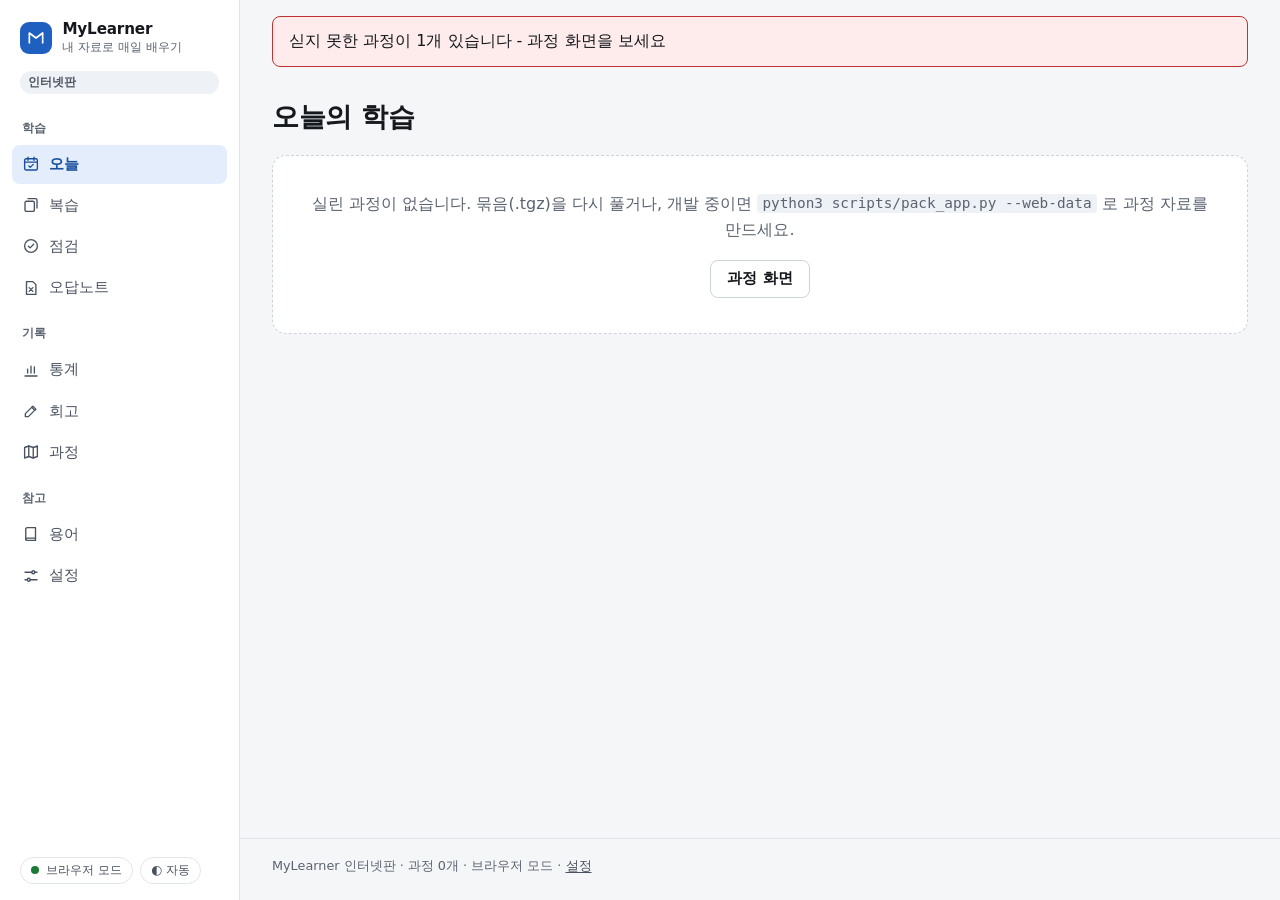
==== commit 59a4e6dd: "feat(p4): 교환 파일(zip)·합치기·되살리기·안드로이드 저장 어댑터·APK 껍데기 — core zip·exchange·merge, 백업 까닭 표, 폐쇄망 zip·모바일판 " ====
--- a/web/index.html
+++ b/web/index.html
@@ -58,16 +58,21 @@
 <script src="core/markdown.js"></script>
 <script src="core/mwl_import.js"></script>
 <script src="core/checkup.js"></script>
+<script src="core/zip.js"></script>
+<script src="core/exchange.js"></script>
+<script src="core/merge.js"></script>
 <script src="store/common.js"></script>
 <script src="store/idb.js"></script>
 <script src="store/browser.js"></script>
 <script src="store/server.js"></script>
+<script src="store/android.js"></script>
 <script src="data/manifest.js"></script>
 <script src="app/util.js"></script>
 <script src="app/state.js"></script>
 <script src="app/views.js"></script>
 <script src="app/stats_view.js"></script>
 <script src="app/settings_view.js"></script>
+<script src="app/merge_view.js"></script>
 <script src="app/main.js"></script>
 </body>
 </html>
--- a/web/styles.css
+++ b/web/styles.css
@@ -327,6 +327,9 @@
 .cmp td.num, .cmp th.num { text-align: right; font-variant-numeric: tabular-nums; }
 .import-steps { padding-left: 1.2rem; } .import-steps li { margin: .3rem 0; }
 .notice { font-size: .875rem; color: var(--ink-2); border-left: 3px solid var(--line-2); padding: .2rem 0 .2rem .7rem; margin: .8rem 0; }
+/* 내보내기 알림 띠(P4 FR-413) — 오늘 맨 위. 글자는 본문색(대비), 테두리·바탕만 경고색 */
+.notice.remind { display: flex; flex-wrap: wrap; align-items: center; justify-content: space-between; gap: .5rem 1rem; color: var(--ink); border: 1px solid var(--warn); border-left-width: 4px; border-radius: var(--radius); background: var(--warn-soft); padding: .6rem .9rem; margin: 0 0 1rem; }
+.notice.remind p { margin: 0; }
 .err-box { background: var(--bad-soft); color: var(--bad); border-radius: var(--radius); padding: .6rem .9rem; margin: 0 0 1rem; }
 .err-box pre { background: transparent; color: inherit; margin: .4rem 0 0; white-space: pre-wrap; }
 .loading { color: var(--ink-2); }
